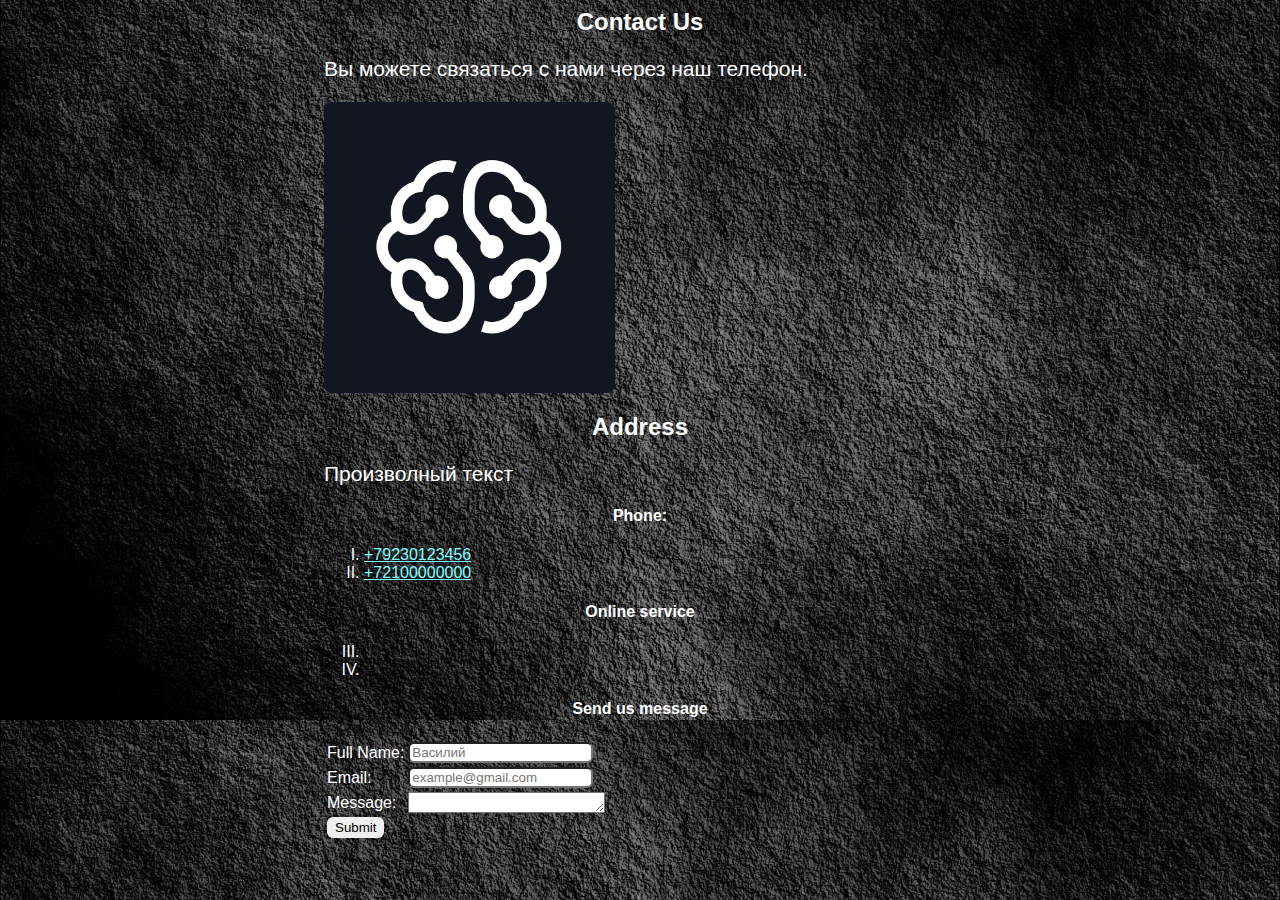
==== contactspage/contacts.html @ 2f6c8d92 "First commit" ====
<html lang="ru">
<head>
	<meta charset="UTF-8">
	<title>Контакты</title>
	<link rel="stylesheet" href="../style/style.css">
</head>
<body>
	<div>
		<h2>Contact Us</h2>
		<p>Вы можете связаться с нами через наш телефон.</p>
		<img src="../images/contactimages/unnamed.jpg" alt="" class="img-Geek-contacts">
		<h2>Address</h2>
		<p>Произволный текст</p>
		<h4>Phone:</h4>
		<ol type="I">
			<li><a href="tel:+79230123456">+79230123456</a></li>
			<li><a href="tel:+72100000000">+72100000000</a></li>
		</ol>
		<h4>Online service</h4>
		<ol type="I" start="3">
			<li><a href=""></a></li>
			<li><a href=""></a></li>
		</ol>
		<h4>Send us message</h4>
		<table>
			<tr><td>Full Name:</td><td><input type="text" placeholder="Василий"></td></tr>
				<tr><td>Email:</td><td><input type="email" placeholder="example@gmail.com"></td></tr>
				<tr><td>Message:</td><td><textarea cols="22" rows="1"></textarea></td></tr>
				<tr><td><button type="submit">Submit</button></td></tr>
		</table>
	</div>
</body>
</html>
---- style/style.css ----
body {
	color: white;
	background-attachment: fixed;
	background-image: url(../images/1579336040_11-34.jpg);
	background-size: 100%;
}

* {
	font-family: sans-serif, arial, helvetica;
}

div {
	width: 50%;
	padding-left: 25%;
}

img {
	width: 100%;
	border-radius: 8px;
}

h1 {
	text-align: center;
}

h2, h3, h4, h5, h6 {
	text-align: center;
}
/* 
h2, h3, h4 {
	position: relative;
	border-bottom: 1px solid #c5c5c5;
}
 */
p {
	font-size: 21px;
	text-align: justify;
}

input {
	border-radius: 6px;
}

a {
	color: #7FFFFFFF;
}

a:hover {
	color: yellow;
}

button:hover {
	background-color: #19FF00FF;
	border-color: transparent;
	border-radius: 6px;
	color: white;
}

button {
	border-color: transparent;
	border-radius: 6px;
	color: black;
}

.spanend {
	color: #AEAEAE;
	font-style: italic;
}

.hrend {
	color: #AEAEAE;
}

.noneh3 {

}

.img-Geek-contacts {
	width: 46%;
}

.inputdiv {
	width: 10%;
	padding-right: 25%;
}
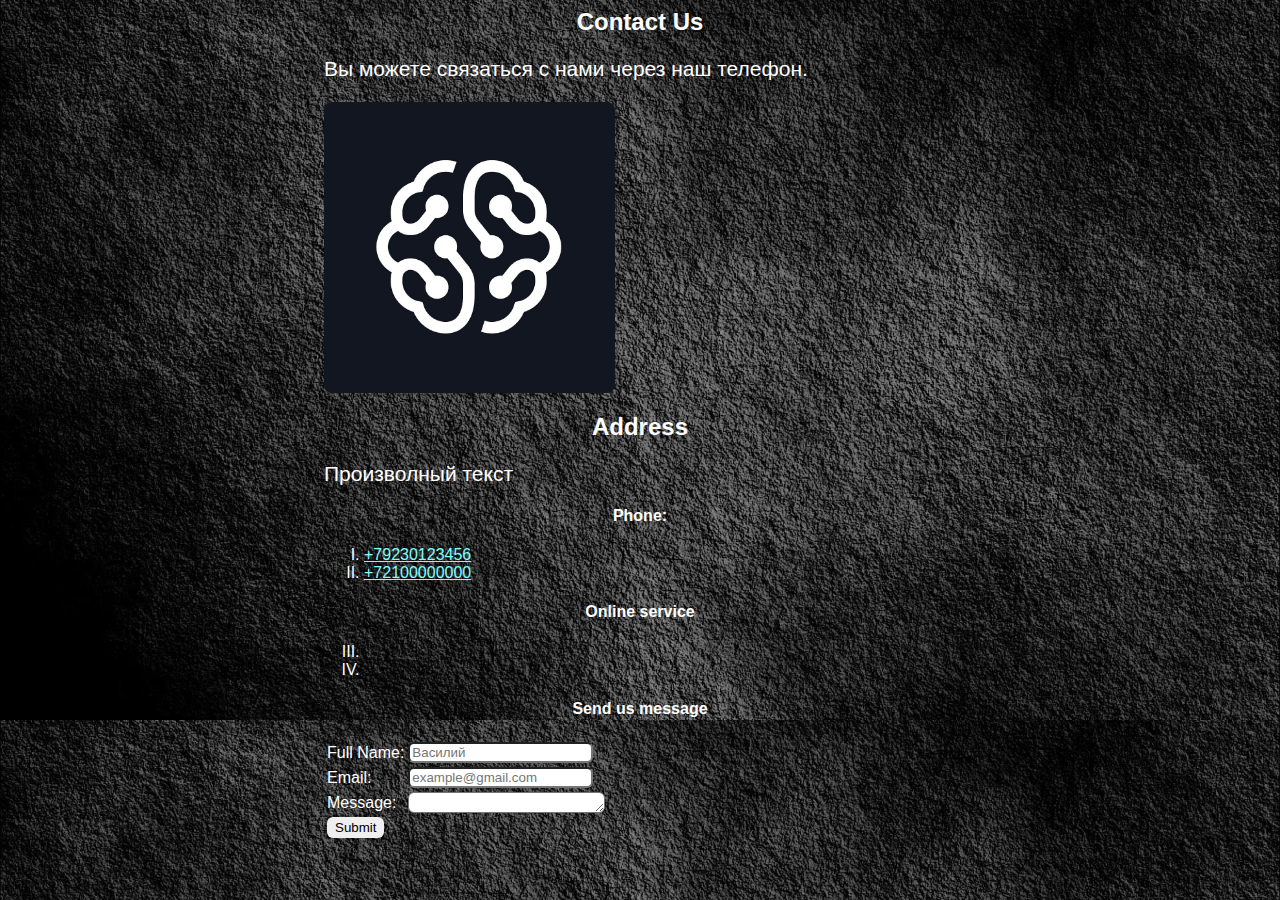
==== commit 29e06d79: "Contacts, 2task" ====
--- a/contactspage/contacts.html
+++ b/contactspage/contacts.html
@@ -24,10 +24,12 @@
 		<h4>Send us message</h4>
 		<table>
 			<tr><td>Full Name:</td><td><input type="text" placeholder="Василий"></td></tr>
-				<tr><td>Email:</td><td><input type="email" placeholder="example@gmail.com"></td></tr>
-				<tr><td>Message:</td><td><textarea cols="22" rows="1"></textarea></td></tr>
-				<tr><td><button type="submit">Submit</button></td></tr>
+			<tr><td>Email:</td><td><input type="email" placeholder="example@gmail.com"></td></tr>
+			<tr><td>Message:</td><td><textarea cols="22" rows="1"></textarea></td></tr>
+			<tr><td><button type="submit">Submit</button></td></tr>
 		</table>
+		<!-- заголовок (h3), не более 3-х слов. Параграф с произвольным текстом, не более 10 слов. Разделительная линия (hr) Список контактов произвольный текст не более 5 слов номер телефона адрес электронной почты -->
+		
 	</div>
 </body>
 </html>--- a/style/style.css
+++ b/style/style.css
@@ -45,6 +45,10 @@
 	color: #7FFFFFFF;
 }
 
+textarea {
+	border-radius: 6px;
+}
+
 a:hover {
 	color: yellow;
 }
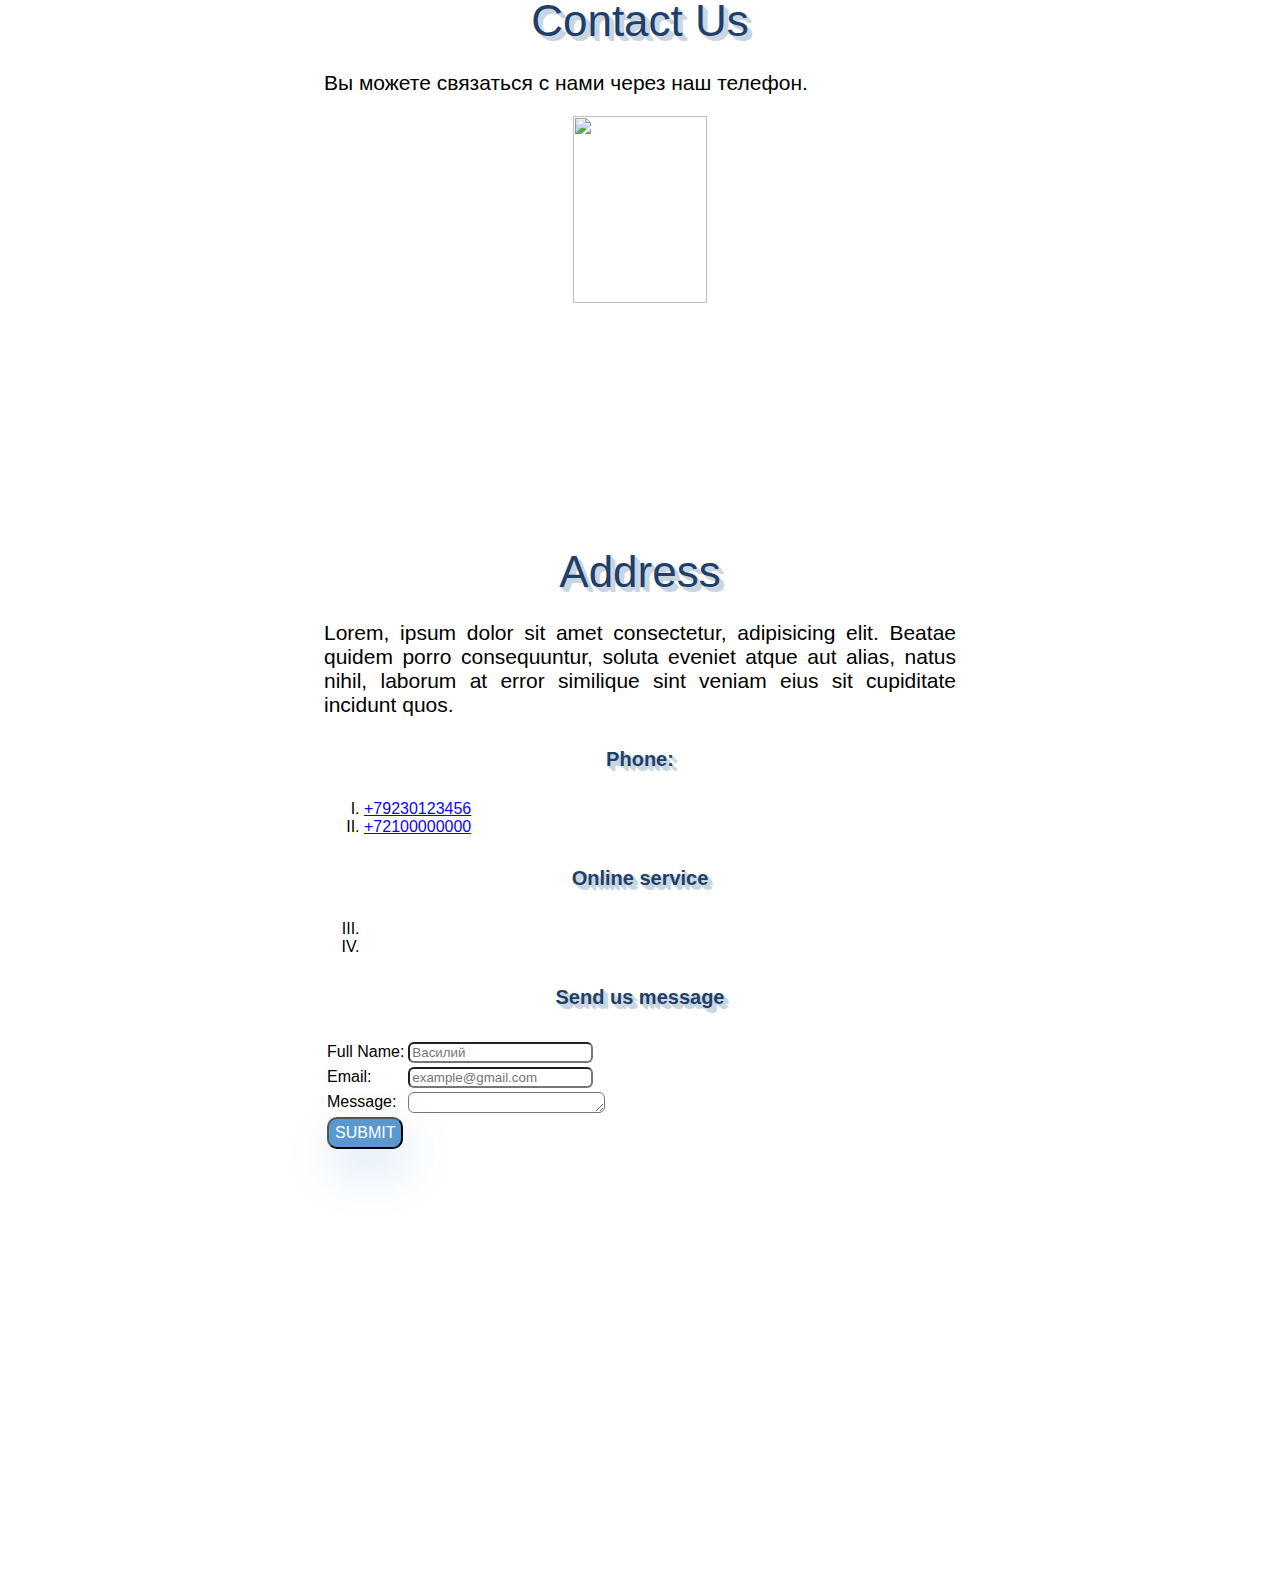
==== commit 6143fb2c: "Capital Great Upload" ====
--- a/contactspage/contacts.html
+++ b/contactspage/contacts.html
@@ -8,9 +8,9 @@
 	<div>
 		<h2>Contact Us</h2>
 		<p>Вы можете связаться с нами через наш телефон.</p>
-		<img src="../images/contactimages/unnamed.jpg" alt="" class="img-Geek-contacts">
+		<p class="need"><img src="contactimages/unnamed.jpg" alt="" class="img-Geek-contacts"></p>
 		<h2>Address</h2>
-		<p>Произволный текст</p>
+		<p>Lorem, ipsum dolor sit amet consectetur, adipisicing elit. Beatae quidem porro consequuntur, soluta eveniet atque aut alias, natus nihil, laborum at error similique sint veniam eius sit cupiditate incidunt quos.</p>
 		<h4>Phone:</h4>
 		<ol type="I">
 			<li><a href="tel:+79230123456">+79230123456</a></li>
@@ -22,14 +22,17 @@
 			<li><a href=""></a></li>
 		</ol>
 		<h4>Send us message</h4>
-		<table>
-			<tr><td>Full Name:</td><td><input type="text" placeholder="Василий"></td></tr>
-			<tr><td>Email:</td><td><input type="email" placeholder="example@gmail.com"></td></tr>
-			<tr><td>Message:</td><td><textarea cols="22" rows="1"></textarea></td></tr>
-			<tr><td><button type="submit">Submit</button></td></tr>
-		</table>
-		<!-- заголовок (h3), не более 3-х слов. Параграф с произвольным текстом, не более 10 слов. Разделительная линия (hr) Список контактов произвольный текст не более 5 слов номер телефона адрес электронной почты -->
-		
+		<form action="#">
+			<table>
+				<tr><td>Full Name:</td><td><input type="text" placeholder="Василий"></td></tr>
+				<tr><td>Email:</td><td><input type="email" placeholder="example@gmail.com"></td></tr>
+				<tr><td>Message:</td><td><textarea cols="22" rows="1"></textarea></td></tr>
+				<tr><td><button type="submit">Submit</button></td></tr>
+			</table>
+		</form>
+		<p class="need">
+			<iframe class="mapborder" src="https://yandex.ru/map-widget/v1/?um=constructor%3Ab4450704d65c9dbecd31064be886a4b0bee0afd315c27ea4809f88ba5c56a63b&amp;source=constructor" width="500" height="400" frameborder="0"></iframe><!-- заголовок (h3), не более 3-х слов. Параграф с произвольным текстом, не более 10 слов. Разделительная линия (hr) Список контактов произвольный текст не более 5 слов номер телефона адрес электронной почты -->
+		</p>
 	</div>
 </body>
 </html>--- a/style/style.css
+++ b/style/style.css
@@ -1,7 +1,8 @@
 body {
-	color: white;
+	color: black;
 	background-attachment: fixed;
-	background-image: url(../images/1579336040_11-34.jpg);
+	background-image: url(../images/wp6382882.png);
+	/*background-repeat: no-repeat;*/
 	background-size: 100%;
 }
 
@@ -23,8 +24,15 @@
 	text-align: center;
 }
 
-h2, h3, h4, h5, h6 {
+h1, h2, h3, h4, h5, h6 {
 	text-align: center;
+	font-size: 16px;
+	line-height: 26px;
+    font: bold 3em;
+    color: #1F3F68;
+    text-shadow: #cad5e2 1px 1px 0, #cad5e2 2px 2px 0, 
+                 #cad5e2 3px 3px 0, #cad5e2 4px 4px 0, 
+                 #cad5e2 5px 5px 0;
 }
 /* 
 h2, h3, h4 {
@@ -37,12 +45,38 @@
 	text-align: justify;
 }
 
+h1 {
+	font-size: 64px;
+	color: #1F3F68;
+}
+
+h2 {
+	font-weight: 500;
+	font-size: 44px;
+	text-align: center;
+}
+
+h3 {
+	font-size: 36px;
+	text-align: center;
+}
+
+h4 {
+	font-size: 20px;
+	line-height: 30px;
+	color: #1F3F68;
+}
+
 input {
 	border-radius: 6px;
 }
 
+a:visited {
+	color: #571D8CFF;
+}
+
 a {
-	color: #7FFFFFFF;
+	color: #0C04FAFF;
 }
 
 textarea {
@@ -50,20 +84,38 @@
 }
 
 a:hover {
-	color: yellow;
+	color: #0177D5FF;
 }
 
 button:hover {
-	background-color: #19FF00FF;
-	border-color: transparent;
-	border-radius: 6px;
-	color: white;
+	background: #19FF00FF;
+	box-shadow: 5px 20px 50px rgba(16, 112, 177, 0.2);
+	border-radius: 10px;
+	font-weight: 500;
+	font-size: 16px;
+	line-height: 26px;
+	text-align: center;
+	color: #FFFFFF;
+	text-transform: uppercase;
 }
 
 button {
-	border-color: transparent;
+	/*border-color: transparent;
 	border-radius: 6px;
-	color: black;
+	color: black;*/
+	background: #5A98D0;
+	box-shadow: 5px 20px 50px rgba(16, 112, 177, 0.2);
+	border-radius: 10px;
+	font-weight: 500;
+	font-size: 16px;
+	line-height: 26px;
+	text-align: center;
+	color: #FFFFFF;
+	text-transform: uppercase;
+}
+
+.need {
+	text-align: center;
 }
 
 .spanend {
@@ -73,6 +125,11 @@
 
 .hrend {
 	color: #AEAEAE;
+    text-shadow: #cad5e2 1px 1px 0;
+}
+
+.mapborder {
+	border-radius: 8px;
 }
 
 .noneh3 {
@@ -86,4 +143,12 @@
 .inputdiv {
 	width: 10%;
 	padding-right: 25%;
+}
+
+.stroke {
+    font: bold 3em Arial, sans-serif;
+    color: #1F3F68FF;
+    text-shadow: #cad5e2 1px 1px 0, #cad5e2 2px 2px 0, 
+                 #cad5e2 3px 3px 0, #cad5e2 4px 4px 0, 
+                 #cad5e2 5px 5px 0;
 }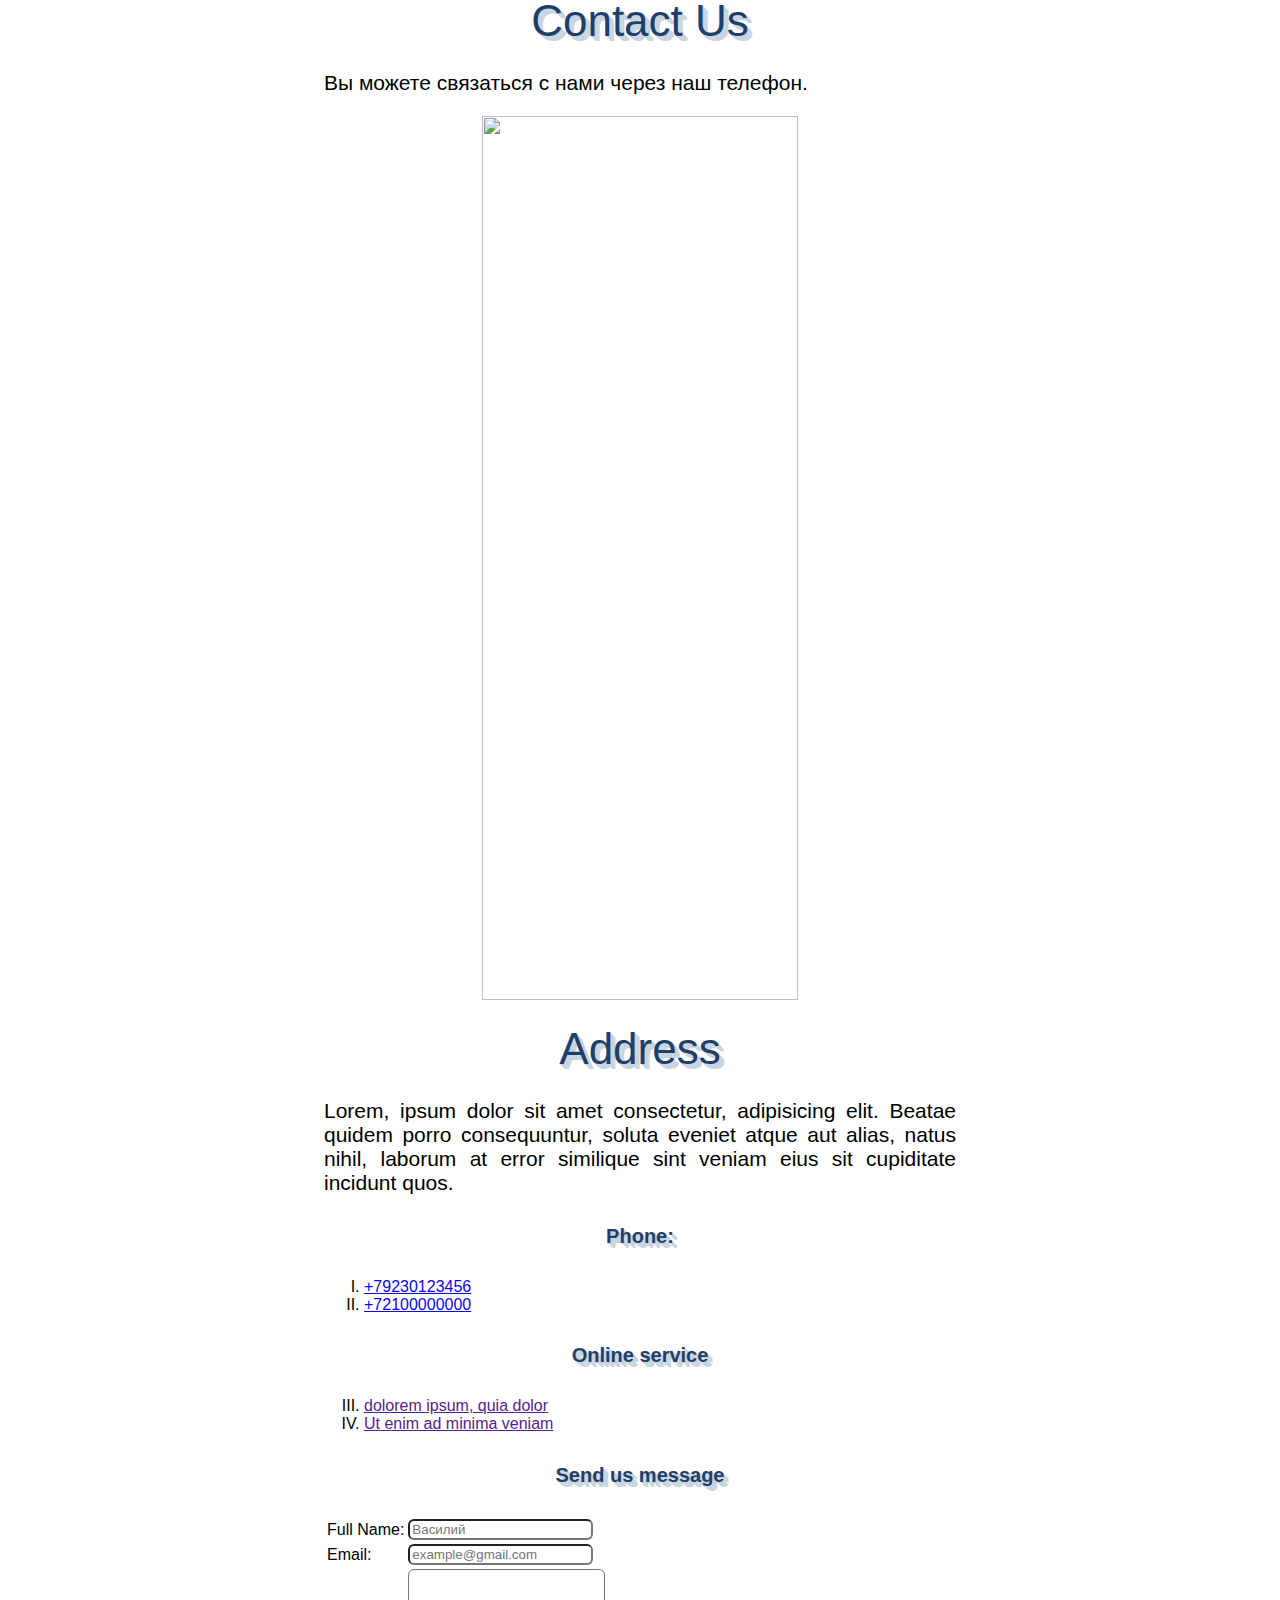
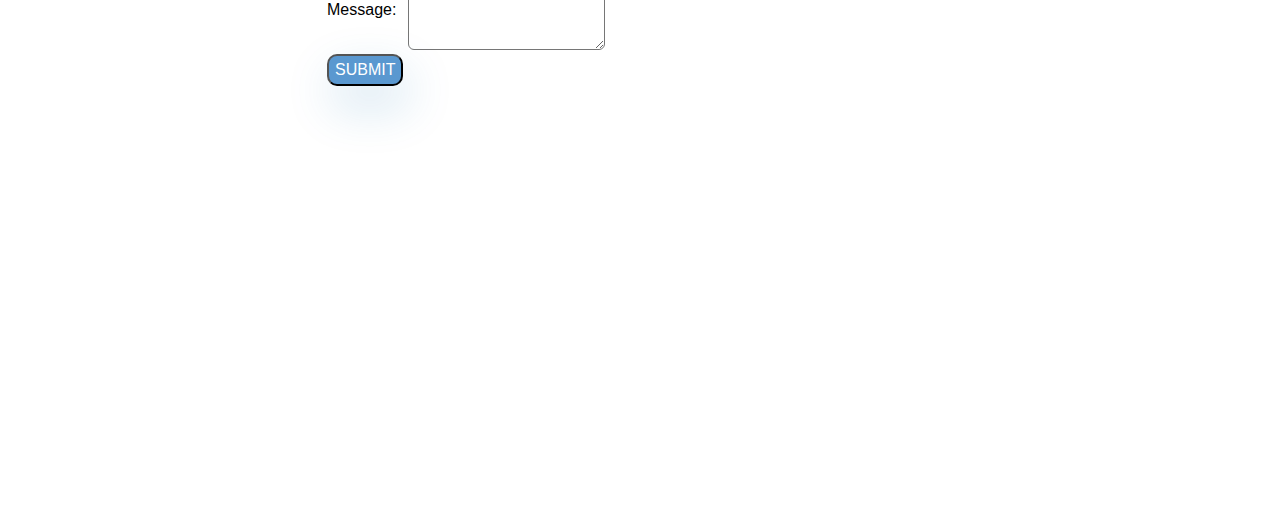
==== commit 937c4039: "4 curse" ====
--- a/contactspage/contacts.html
+++ b/contactspage/contacts.html
@@ -5,10 +5,12 @@
 	<link rel="stylesheet" href="../style/style.css">
 </head>
 <body>
-	<div>
+	<div class="maindiv">
 		<h2>Contact Us</h2>
 		<p>Вы можете связаться с нами через наш телефон.</p>
-		<p class="need"><img src="contactimages/unnamed.jpg" alt="" class="img-Geek-contacts"></p>
+		<div class="imgdiv">
+			<img src="contactimages/coshca.jpg" alt="">
+		</div>
 		<h2>Address</h2>
 		<p>Lorem, ipsum dolor sit amet consectetur, adipisicing elit. Beatae quidem porro consequuntur, soluta eveniet atque aut alias, natus nihil, laborum at error similique sint veniam eius sit cupiditate incidunt quos.</p>
 		<h4>Phone:</h4>
@@ -18,15 +20,15 @@
 		</ol>
 		<h4>Online service</h4>
 		<ol type="I" start="3">
-			<li><a href=""></a></li>
-			<li><a href=""></a></li>
+			<li><a href="">dolorem ipsum, quia dolor</a></li>
+			<li><a href="">Ut enim ad minima veniam</a></li>
 		</ol>
 		<h4>Send us message</h4>
 		<form action="#">
 			<table>
 				<tr><td>Full Name:</td><td><input type="text" placeholder="Василий"></td></tr>
 				<tr><td>Email:</td><td><input type="email" placeholder="example@gmail.com"></td></tr>
-				<tr><td>Message:</td><td><textarea cols="22" rows="1"></textarea></td></tr>
+				<tr><td>Message:</td><td><textarea cols="22" rows="5"></textarea></td></tr>
 				<tr><td><button type="submit">Submit</button></td></tr>
 			</table>
 		</form>
--- a/style/style.css
+++ b/style/style.css
@@ -1,8 +1,7 @@
 body {
 	color: black;
 	background-attachment: fixed;
-	background-image: url(../images/wp6382882.png);
-	/*background-repeat: no-repeat;*/
+	background-image: url(../images/watercolor-background-paper-35.jpg);
 	background-size: 100%;
 }
 
@@ -10,14 +9,8 @@
 	font-family: sans-serif, arial, helvetica;
 }
 
-div {
-	width: 50%;
-	padding-left: 25%;
-}
-
 img {
 	width: 100%;
-	border-radius: 8px;
 }
 
 h1 {
@@ -136,10 +129,6 @@
 
 }
 
-.img-Geek-contacts {
-	width: 46%;
-}
-
 .inputdiv {
 	width: 10%;
 	padding-right: 25%;
@@ -151,4 +140,15 @@
     text-shadow: #cad5e2 1px 1px 0, #cad5e2 2px 2px 0, 
                  #cad5e2 3px 3px 0, #cad5e2 4px 4px 0, 
                  #cad5e2 5px 5px 0;
+}
+
+.maindiv {
+	width: 50%;
+	padding-left: 25%;
+}
+
+.imgdiv {
+	width: 50%;
+	border-radius: 8px;
+	padding-left: 25%;
 }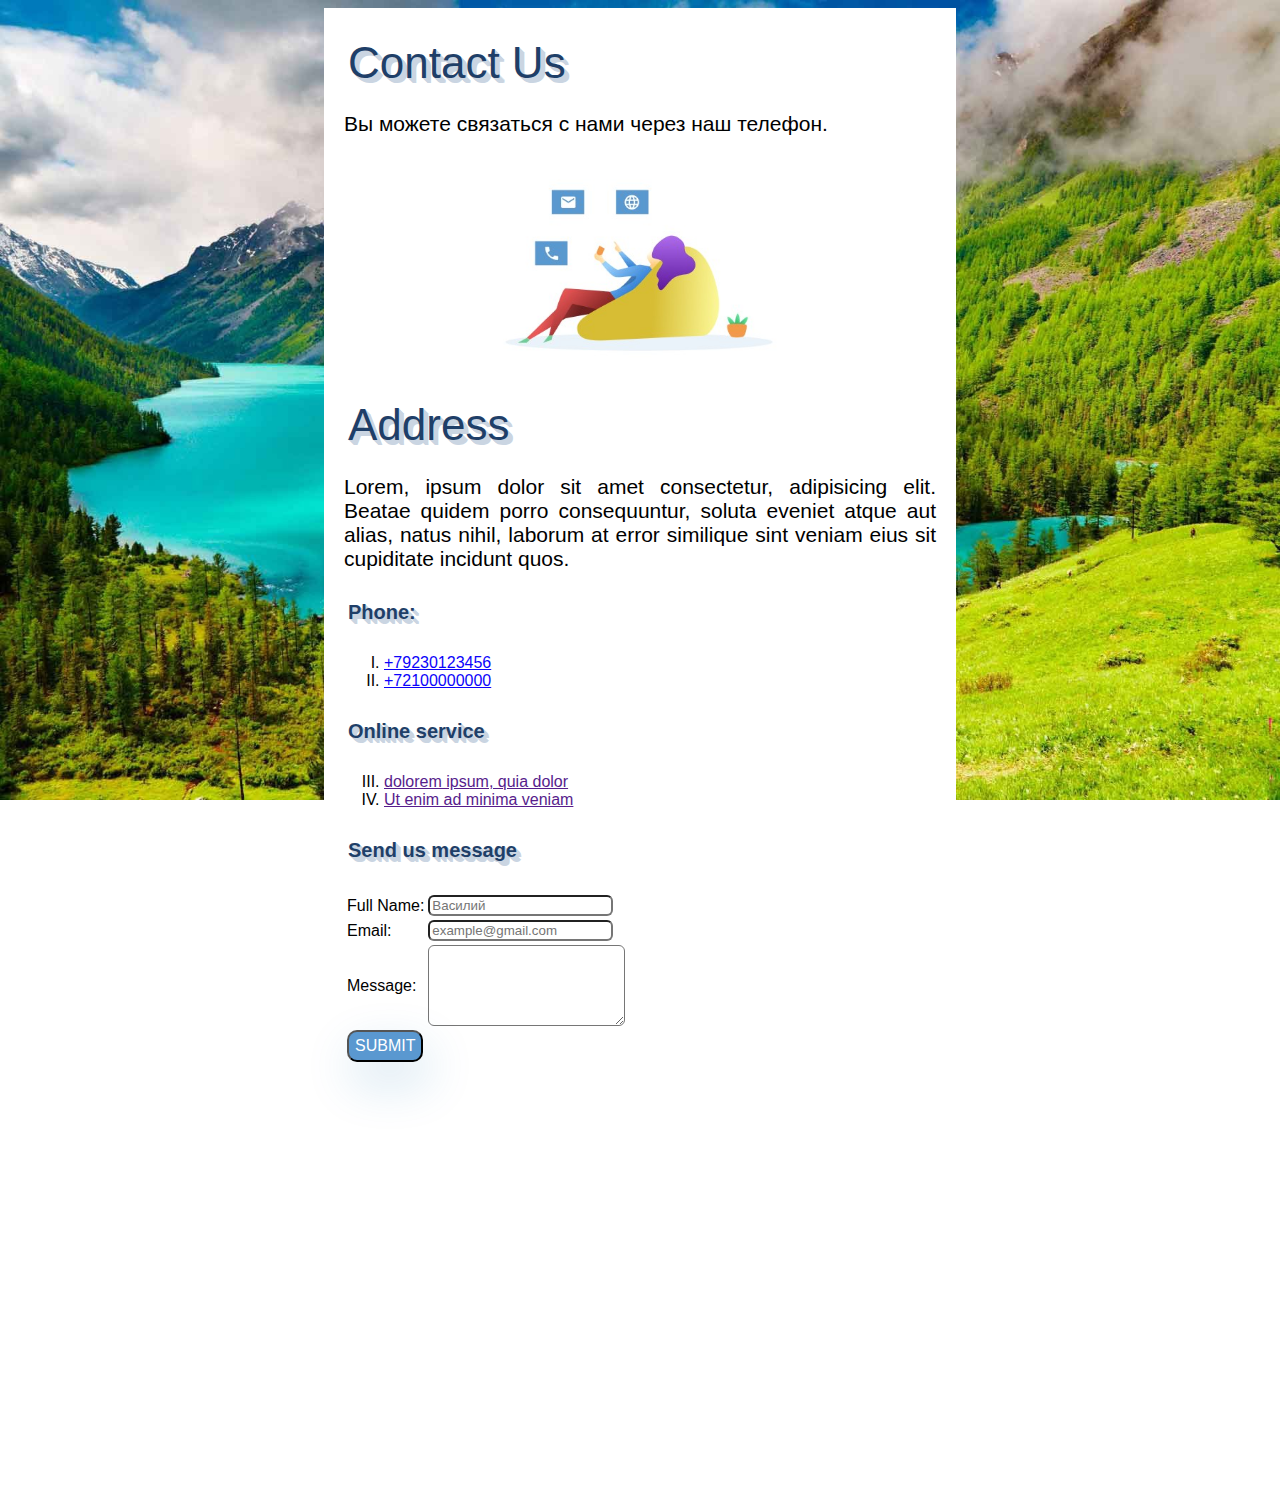
==== commit 21f530a9: "more good" ====
--- a/contactspage/contacts.html
+++ b/contactspage/contacts.html
@@ -5,36 +5,38 @@
 	<link rel="stylesheet" href="../style/style.css">
 </head>
 <body>
-	<div class="maindiv">
-		<h2>Contact Us</h2>
-		<p>Вы можете связаться с нами через наш телефон.</p>
-		<div class="imgdiv">
-			<img src="contactimages/coshca.jpg" alt="">
+	<div class="white_background_div">
+		<div class="maindiv">
+			<h2>Contact Us</h2>
+			<p>Вы можете связаться с нами через наш телефон.</p>
+			<div class="imgdiv">
+				<img src="contactimages/coshca.jpg" alt="">
+			</div>
+			<h2>Address</h2>
+			<p>Lorem, ipsum dolor sit amet consectetur, adipisicing elit. Beatae quidem porro consequuntur, soluta eveniet atque aut alias, natus nihil, laborum at error similique sint veniam eius sit cupiditate incidunt quos.</p>
+			<h4>Phone:</h4>
+			<ol type="I">
+				<li><a href="tel:+79230123456">+79230123456</a></li>
+				<li><a href="tel:+72100000000">+72100000000</a></li>
+			</ol>
+			<h4>Online service</h4>
+			<ol type="I" start="3">
+				<li><a href="">dolorem ipsum, quia dolor</a></li>
+				<li><a href="">Ut enim ad minima veniam</a></li>
+			</ol>
+			<h4>Send us message</h4>
+			<form action="#">
+				<table>
+					<tr><td>Full Name:</td><td><input type="text" placeholder="Василий"></td></tr>
+					<tr><td>Email:</td><td><input type="email" placeholder="example@gmail.com"></td></tr>
+					<tr><td>Message:</td><td><textarea cols="22" rows="5"></textarea></td></tr>
+					<tr><td><button type="submit">Submit</button></td></tr>
+				</table>
+			</form>
+			<p class="need">
+				<iframe class="mapborder" src="https://yandex.ru/map-widget/v1/?um=constructor%3Ab4450704d65c9dbecd31064be886a4b0bee0afd315c27ea4809f88ba5c56a63b&amp;source=constructor" width="500" height="400" frameborder="0"></iframe><!-- заголовок (h3), не более 3-х слов. Параграф с произвольным текстом, не более 10 слов. Разделительная линия (hr) Список контактов произвольный текст не более 5 слов номер телефона адрес электронной почты -->
+			</p>
 		</div>
-		<h2>Address</h2>
-		<p>Lorem, ipsum dolor sit amet consectetur, adipisicing elit. Beatae quidem porro consequuntur, soluta eveniet atque aut alias, natus nihil, laborum at error similique sint veniam eius sit cupiditate incidunt quos.</p>
-		<h4>Phone:</h4>
-		<ol type="I">
-			<li><a href="tel:+79230123456">+79230123456</a></li>
-			<li><a href="tel:+72100000000">+72100000000</a></li>
-		</ol>
-		<h4>Online service</h4>
-		<ol type="I" start="3">
-			<li><a href="">dolorem ipsum, quia dolor</a></li>
-			<li><a href="">Ut enim ad minima veniam</a></li>
-		</ol>
-		<h4>Send us message</h4>
-		<form action="#">
-			<table>
-				<tr><td>Full Name:</td><td><input type="text" placeholder="Василий"></td></tr>
-				<tr><td>Email:</td><td><input type="email" placeholder="example@gmail.com"></td></tr>
-				<tr><td>Message:</td><td><textarea cols="22" rows="5"></textarea></td></tr>
-				<tr><td><button type="submit">Submit</button></td></tr>
-			</table>
-		</form>
-		<p class="need">
-			<iframe class="mapborder" src="https://yandex.ru/map-widget/v1/?um=constructor%3Ab4450704d65c9dbecd31064be886a4b0bee0afd315c27ea4809f88ba5c56a63b&amp;source=constructor" width="500" height="400" frameborder="0"></iframe><!-- заголовок (h3), не более 3-х слов. Параграф с произвольным текстом, не более 10 слов. Разделительная линия (hr) Список контактов произвольный текст не более 5 слов номер телефона адрес электронной почты -->
-		</p>
 	</div>
 </body>
 </html>--- a/style/style.css
+++ b/style/style.css
@@ -1,7 +1,8 @@
 body {
 	color: black;
 	background-attachment: fixed;
-	background-image: url(../images/watercolor-background-paper-35.jpg);
+	background-image: url(../images/2834825882.jpg);
+	background-repeat: repeat-x;
 	background-size: 100%;
 }
 
@@ -18,21 +19,24 @@
 }
 
 h1, h2, h3, h4, h5, h6 {
-	text-align: center;
-	font-size: 16px;
-	line-height: 26px;
-    font: bold 3em;
-    color: #1F3F68;
-    text-shadow: #cad5e2 1px 1px 0, #cad5e2 2px 2px 0, 
-                 #cad5e2 3px 3px 0, #cad5e2 4px 4px 0, 
-                 #cad5e2 5px 5px 0;
-}
+	line-height: 26px;
+	font: bold 3em;
+	color: #1F3F68;
+	text-shadow: #cad5e2 1px 1px 0, #cad5e2 2px 2px 0, 
+	#cad5e2 3px 3px 0, #cad5e2 4px 4px 0, 
+	#cad5e2 5px 5px 0;
+}
+
+h2, h3, h4, h5, h6 {
+	padding-left: 4px;
+}
+
 /* 
 h2, h3, h4 {
 	position: relative;
 	border-bottom: 1px solid #c5c5c5;
 }
- */
+*/
 p {
 	font-size: 21px;
 	text-align: justify;
@@ -41,17 +45,16 @@
 h1 {
 	font-size: 64px;
 	color: #1F3F68;
+	text-align: center;
 }
 
 h2 {
 	font-weight: 500;
 	font-size: 44px;
-	text-align: center;
 }
 
 h3 {
 	font-size: 36px;
-	text-align: center;
 }
 
 h4 {
@@ -118,7 +121,7 @@
 
 .hrend {
 	color: #AEAEAE;
-    text-shadow: #cad5e2 1px 1px 0;
+	text-shadow: #cad5e2 1px 1px 0;
 }
 
 .mapborder {
@@ -135,20 +138,192 @@
 }
 
 .stroke {
-    font: bold 3em Arial, sans-serif;
-    color: #1F3F68FF;
-    text-shadow: #cad5e2 1px 1px 0, #cad5e2 2px 2px 0, 
-                 #cad5e2 3px 3px 0, #cad5e2 4px 4px 0, 
-                 #cad5e2 5px 5px 0;
+	font: bold 3em Arial, sans-serif;
+	color: #1F3F68FF;
+	text-shadow: #cad5e2 1px 1px 0, #cad5e2 2px 2px 0, 
+	#cad5e2 3px 3px 0, #cad5e2 4px 4px 0, 
+	#cad5e2 5px 5px 0;
 }
 
 .maindiv {
+	margin-left: 20px;
+	margin-right: 20px;
+}
+
+.white_background_div {
+	padding-top: 5px;
+	background: white;
+	margin-left: 25%;
 	width: 50%;
-	padding-left: 25%;
 }
 
 .imgdiv {
 	width: 50%;
 	border-radius: 8px;
 	padding-left: 25%;
-}+}
+
+.bender {
+	padding-left: 100%;
+}
+
+.benderimg {
+	border-radius: 0px;
+}
+
+/* body {
+	color: black;
+	background-attachment: fixed;
+	background-image: url(../images/2834825882.jpg);
+	background-size: 100%;
+}
+
+* {
+	font-family: sans-serif, arial, helvetica;
+}
+
+img {
+	width: 100%;
+}
+
+h1 {
+	text-align: center;
+}
+
+h1, h2, h3, h4, h5, h6 {
+	text-align: center;
+	font-size: 16px;
+	line-height: 26px;
+	font: bold 3em;
+	color: #1F3F68;
+	text-shadow: #cad5e2 1px 1px 0, #cad5e2 2px 2px 0, 
+	#cad5e2 3px 3px 0, #cad5e2 4px 4px 0, 
+	#cad5e2 5px 5px 0;
+}
+
+p {
+	font-size: 21px;
+	text-align: justify;
+}
+
+h1 {
+	font-size: 64px;
+	color: #1F3F68;
+}
+
+h2 {
+	font-weight: 500;
+	font-size: 44px;
+	text-align: center;
+}
+
+h3 {
+	font-size: 36px;
+	text-align: center;
+}
+
+h4 {
+	font-size: 20px;
+	line-height: 30px;
+	color: #1F3F68;
+}
+
+input {
+	border-radius: 6px;
+}
+
+a:visited {
+	color: #571D8CFF;
+}
+
+a {
+	color: #0C04FAFF;
+}
+
+textarea {
+	border-radius: 6px;
+}
+
+a:hover {
+	color: #0177D5FF;
+}
+
+button:hover {
+	background: #19FF00FF;
+	box-shadow: 5px 20px 50px rgba(16, 112, 177, 0.2);
+	border-radius: 10px;
+	font-weight: 500;
+	font-size: 16px;
+	line-height: 26px;
+	text-align: center;
+	color: #FFFFFF;
+	text-transform: uppercase;
+}
+
+button {
+	background: #5A98D0;
+	box-shadow: 5px 20px 50px rgba(16, 112, 177, 0.2);
+	border-radius: 10px;
+	font-weight: 500;
+	font-size: 16px;
+	line-height: 26px;
+	text-align: center;
+	color: #FFFFFF;
+	text-transform: uppercase;
+}
+
+.need {
+	text-align: center;
+}
+
+.spanend {
+	color: #AEAEAE;
+	font-style: italic;
+	padding-left: 1%;
+}
+
+.hrend {
+	color: #AEAEAE;
+	text-shadow: #cad5e2 1px 1px 0;
+}
+
+.mapborder {
+	border-radius: 8px;
+}
+
+.noneh3 {
+
+}
+
+.inputdiv {
+	width: 10%;
+	padding-right: 25%;
+}
+
+.stroke {
+	font: bold 3em Arial, sans-serif;
+	color: #1F3F68FF;
+	text-shadow: #cad5e2 1px 1px 0, #cad5e2 2px 2px 0, 
+	#cad5e2 3px 3px 0, #cad5e2 4px 4px 0, 
+	#cad5e2 5px 5px 0;
+}
+
+.maindiv {
+	width: 50%;
+	margin-left: 24.3%;
+	background: white;
+}
+
+.imgdiv {
+	width: 50%;
+	border-radius: 8px;
+	padding-left: 25%;
+}
+
+.bender {
+	padding-left: 100%;
+}
+
+.benderimg {
+	border-radius: 0px;
+} */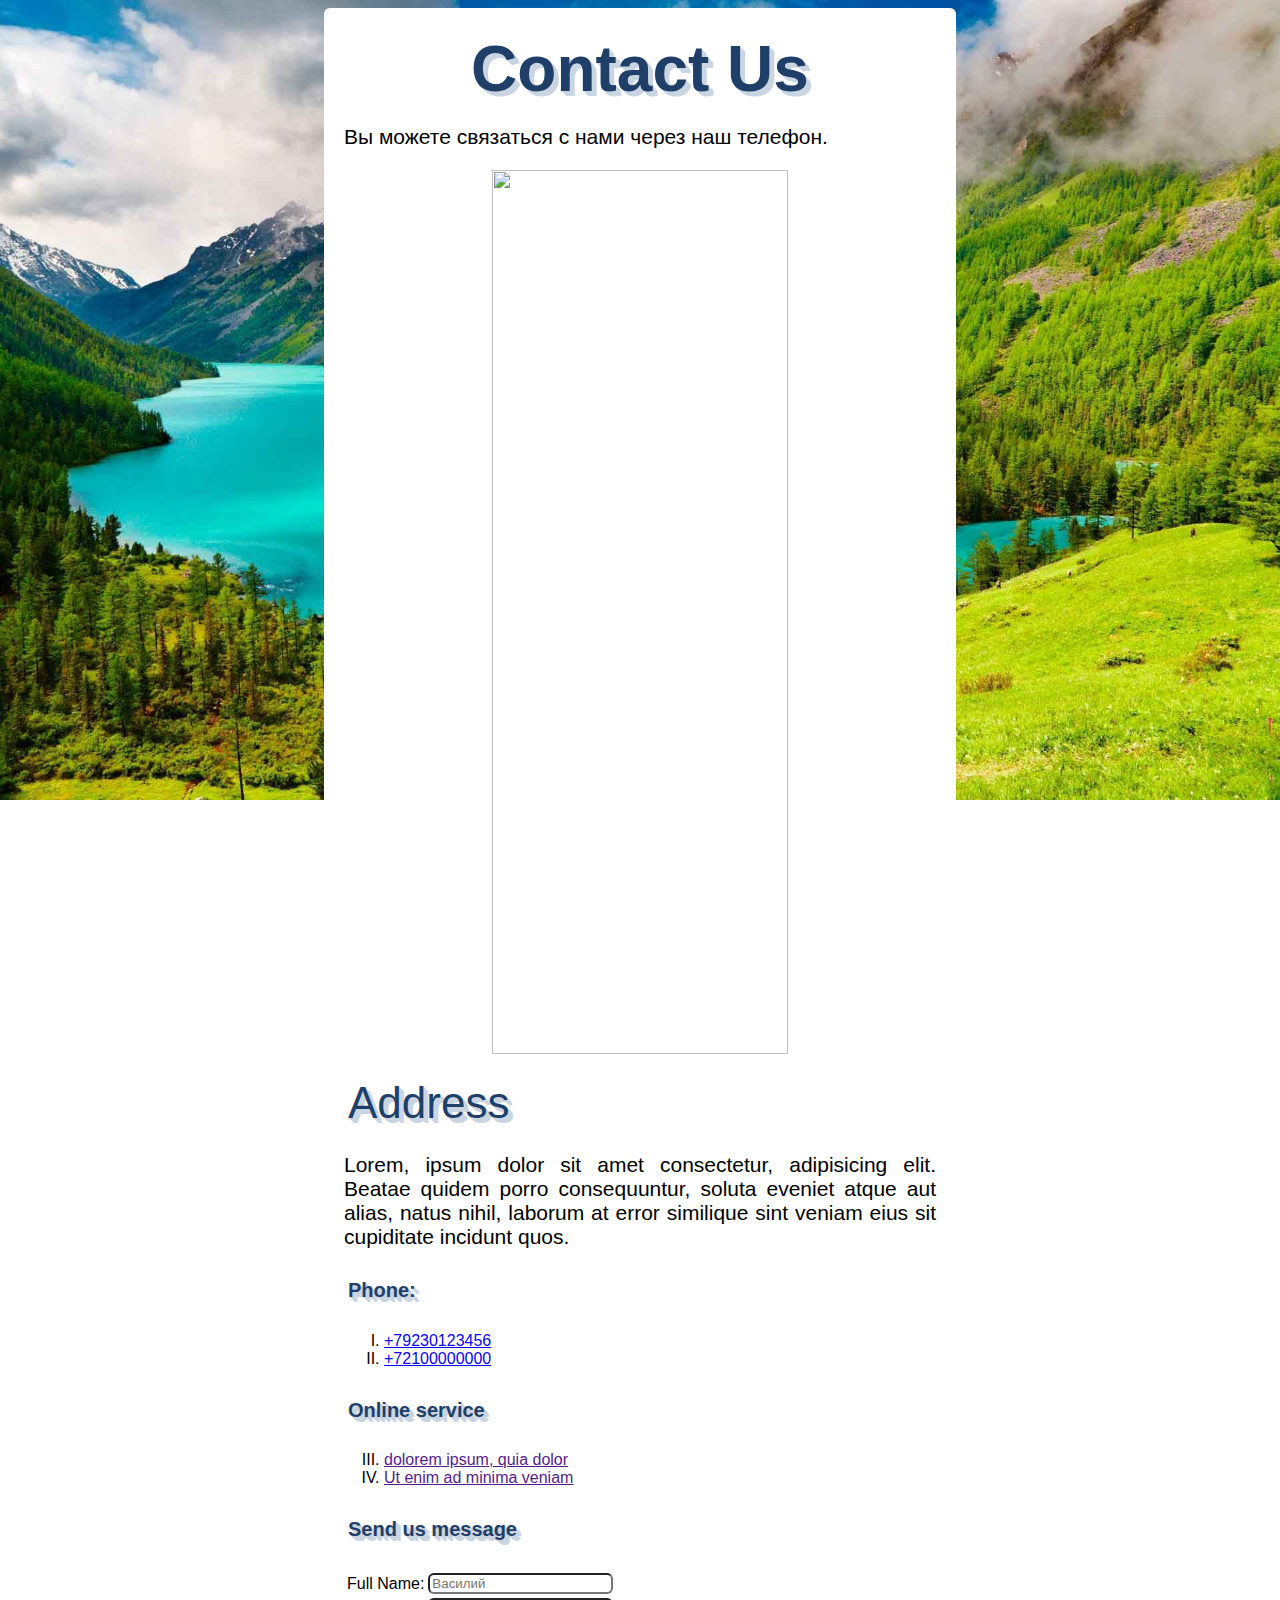
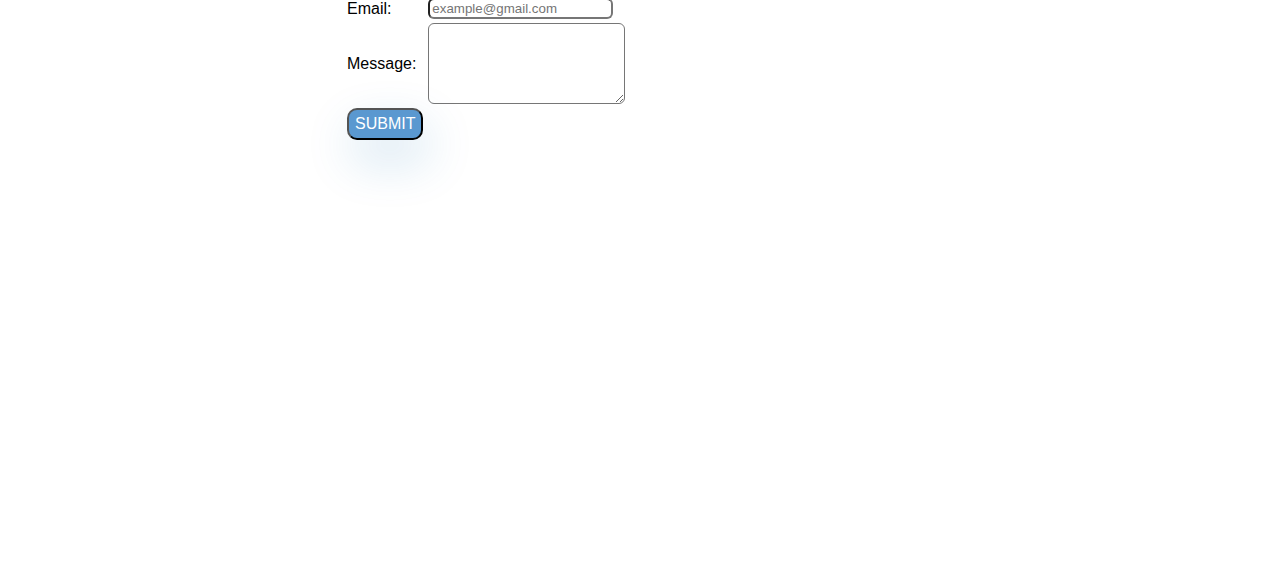
==== commit 97c0554a: "SOOOON!" ====
--- a/contactspage/contacts.html
+++ b/contactspage/contacts.html
@@ -7,10 +7,10 @@
 <body>
 	<div class="white_background_div">
 		<div class="maindiv">
-			<h2>Contact Us</h2>
+			<h1>Contact Us</h1>
 			<p>Вы можете связаться с нами через наш телефон.</p>
 			<div class="imgdiv">
-				<img src="contactimages/coshca.jpg" alt="">
+				<img src="contactimages/coshca.png" alt="">
 			</div>
 			<h2>Address</h2>
 			<p>Lorem, ipsum dolor sit amet consectetur, adipisicing elit. Beatae quidem porro consequuntur, soluta eveniet atque aut alias, natus nihil, laborum at error similique sint veniam eius sit cupiditate incidunt quos.</p>
@@ -34,7 +34,7 @@
 				</table>
 			</form>
 			<p class="need">
-				<iframe class="mapborder" src="https://yandex.ru/map-widget/v1/?um=constructor%3Ab4450704d65c9dbecd31064be886a4b0bee0afd315c27ea4809f88ba5c56a63b&amp;source=constructor" width="500" height="400" frameborder="0"></iframe><!-- заголовок (h3), не более 3-х слов. Параграф с произвольным текстом, не более 10 слов. Разделительная линия (hr) Список контактов произвольный текст не более 5 слов номер телефона адрес электронной почты -->
+				<iframe class="mapborder" src="https://yandex.ru/map-widget/v1/?um=constructor%3Ab4450704d65c9dbecd31064be886a4b0bee0afd315c27ea4809f88ba5c56a63b&amp;source=constructor" width="500" height="400" frameborder="0"></iframe>
 			</p>
 		</div>
 	</div>
--- a/style/style.css
+++ b/style/style.css
@@ -155,6 +155,7 @@
 	background: white;
 	margin-left: 25%;
 	width: 50%;
+	border-radius: 6px;
 }
 
 .imgdiv {
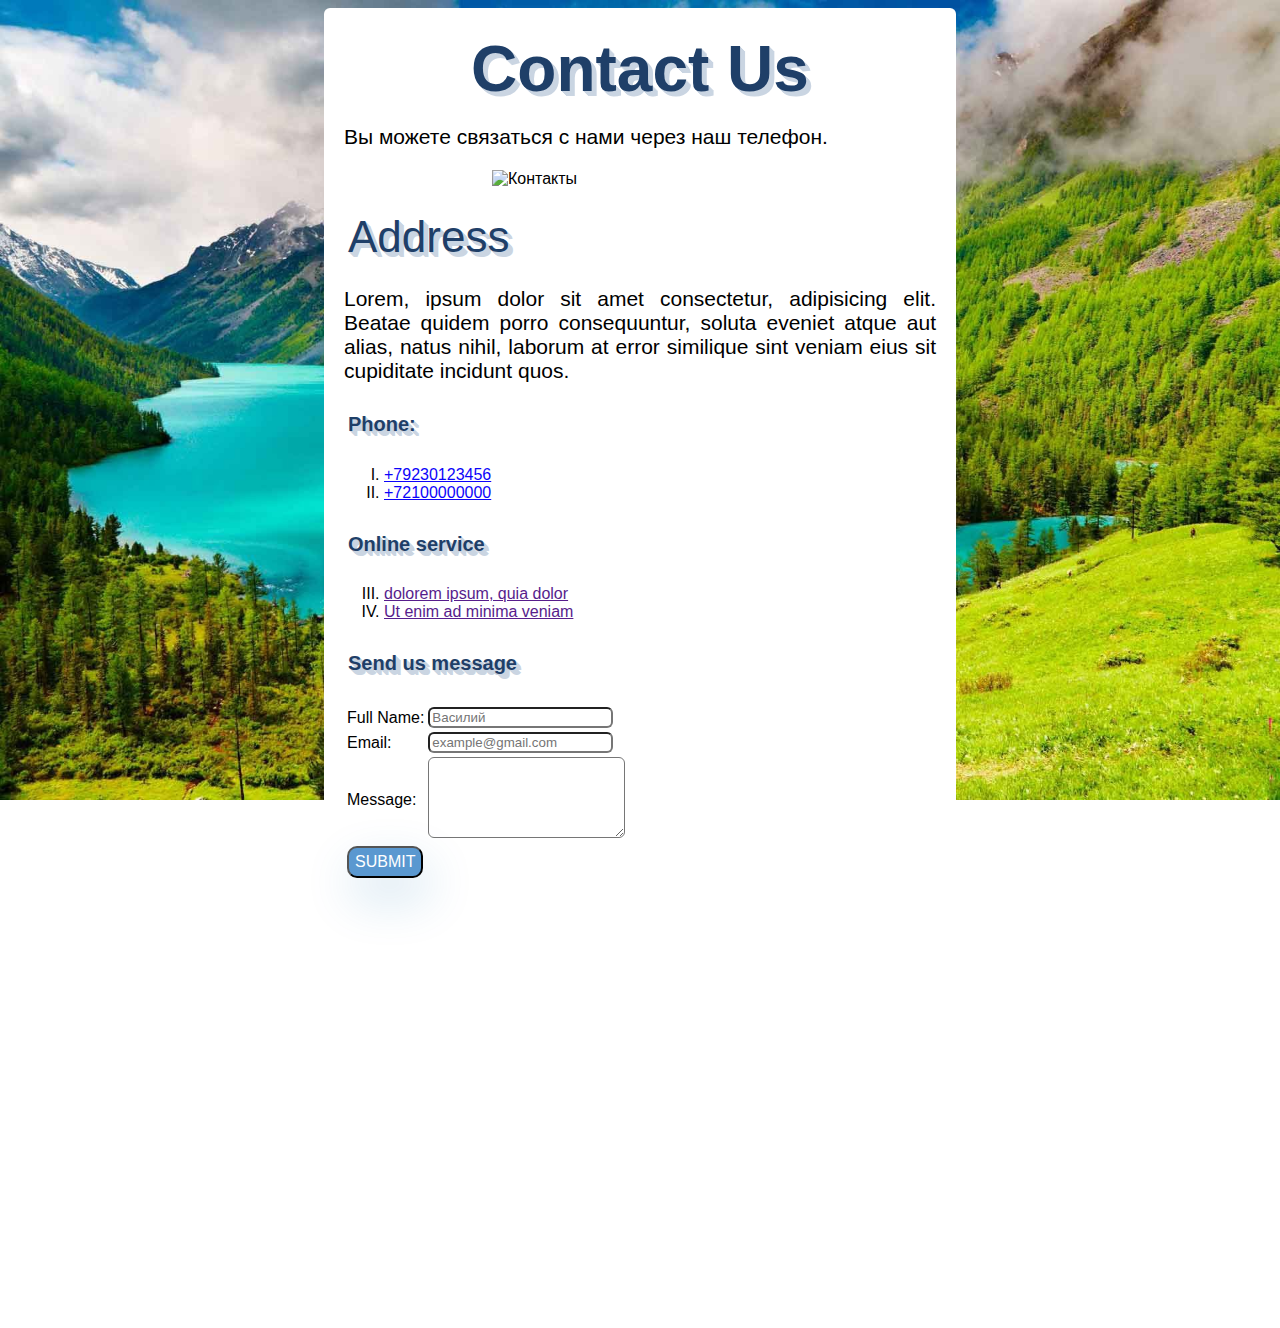
==== commit 1871593b: "ПредXHTML" ====
--- a/contactspage/contacts.html
+++ b/contactspage/contacts.html
@@ -1,8 +1,9 @@
+<!DOCTYPE html>
 <html lang="ru">
 <head>
-	<meta charset="UTF-8">
+	<meta charset="UTF-8" />
 	<title>Контакты</title>
-	<link rel="stylesheet" href="../style/style.css">
+	<link rel="stylesheet" href="../style/style.css" />
 </head>
 <body>
 	<div class="white_background_div">
@@ -10,7 +11,7 @@
 			<h1>Contact Us</h1>
 			<p>Вы можете связаться с нами через наш телефон.</p>
 			<div class="imgdiv">
-				<img src="contactimages/coshca.png" alt="">
+				<img src="contactimages/coshca.png" alt="Контакты" />
 			</div>
 			<h2>Address</h2>
 			<p>Lorem, ipsum dolor sit amet consectetur, adipisicing elit. Beatae quidem porro consequuntur, soluta eveniet atque aut alias, natus nihil, laborum at error similique sint veniam eius sit cupiditate incidunt quos.</p>
@@ -27,8 +28,8 @@
 			<h4>Send us message</h4>
 			<form action="#">
 				<table>
-					<tr><td>Full Name:</td><td><input type="text" placeholder="Василий"></td></tr>
-					<tr><td>Email:</td><td><input type="email" placeholder="example@gmail.com"></td></tr>
+					<tr><td>Full Name:</td><td><input type="text" placeholder="Василий" /></td></tr>
+					<tr><td>Email:</td><td><input type="email" placeholder="example@gmail.com" /></td></tr>
 					<tr><td>Message:</td><td><textarea cols="22" rows="5"></textarea></td></tr>
 					<tr><td><button type="submit">Submit</button></td></tr>
 				</table>
